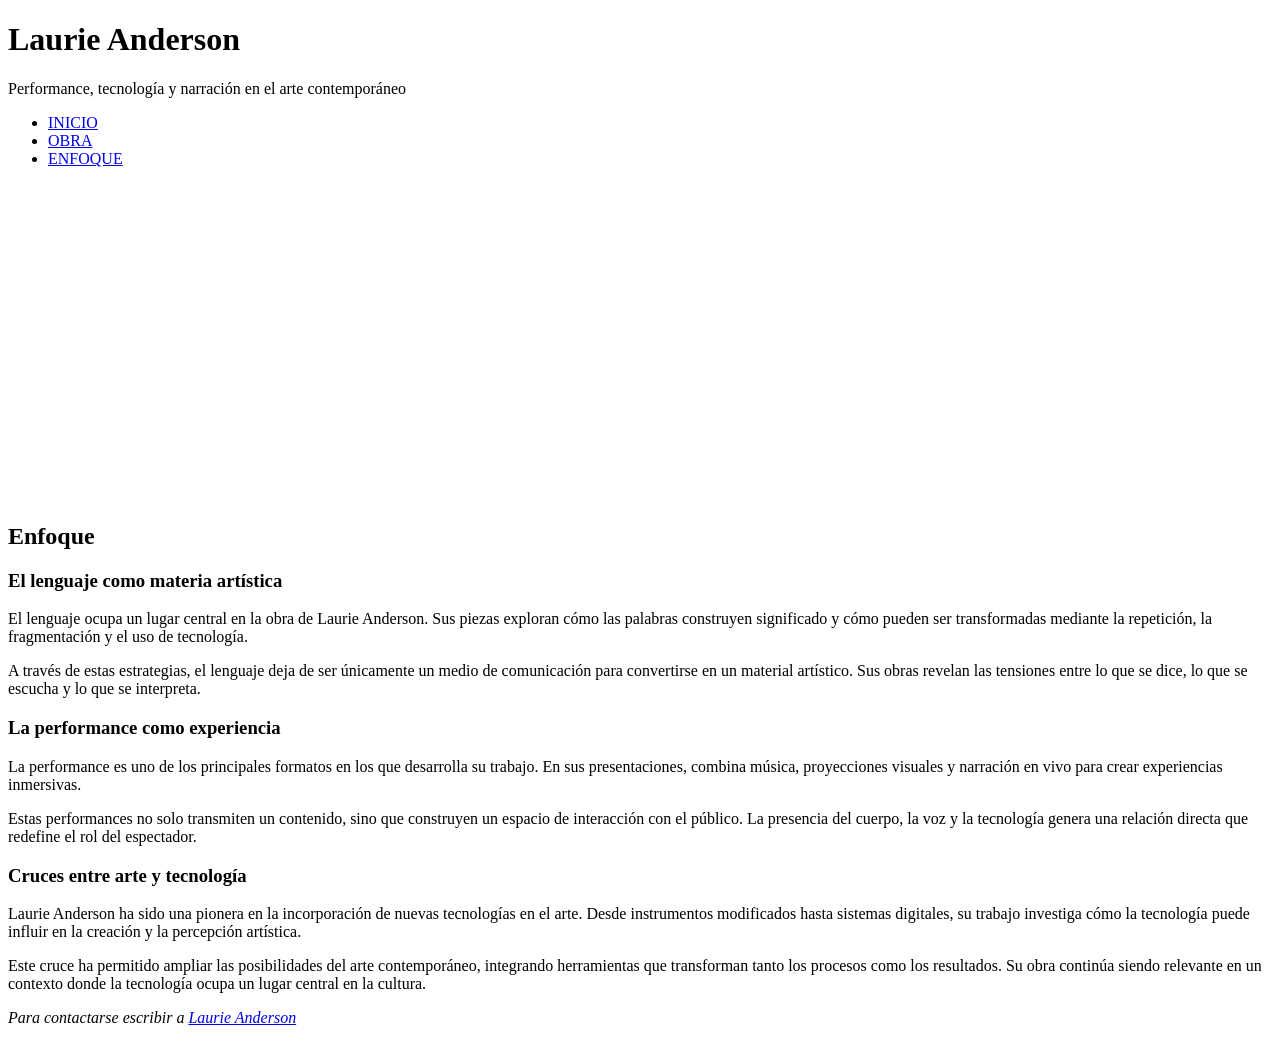
==== enfoque.html @ 58ab9e8a "Estructura del código + contenido de las páginas html" ====
<!doctype html>
<html lang="es">
    <head>
        <meta charset="UTF-8">
        <link href="css/estilos.css" rel="stylesheet">
        <link rel="preconnect" href="https://fonts.googleapis.com">
        <link rel="preconnect" href="https://fonts.gstatic.com" crossorigin>
        <link href="https://fonts.googleapis.com/css2?family=Abel&family=Hurricane&family=Space+Grotesk:wght@300..700&display=swap" rel="stylesheet">
        <title>Enfoque - Laurie Anderson</title> 
    </head>
    <body>
        <header>
            <h1>Laurie Anderson</h1>
            <p>Performance, tecnología y narración en el arte contemporáneo</p>
        </header>
        <nav>
            <ul>
                <li><a href="index.html">INICIO</a></li>
                <li><a href="obra.html">OBRA</a></li>  
                <li><a href="enfoque.html">ENFOQUE</a></li> 
            </ul>
        </nav>
        <main>
            <aside>
                    <iframe width="560" height="315" src="https://www.youtube.com/embed/Vzt2p4XkKco?si=jx5J7yZ4-qzxsO3_" title="YouTube video player" frameborder="0" allow="accelerometer; autoplay; clipboard-write; encrypted-media; gyroscope; picture-in-picture; web-share" referrerpolicy="strict-origin-when-cross-origin" allowfullscreen></iframe>
            </aside>
            <section>
                <h2>Enfoque</h2>
                <article>
                    <h3>El lenguaje como materia artística</h3>
                    <p>
                        El lenguaje ocupa un lugar central en la obra de Laurie Anderson. Sus piezas exploran cómo las palabras construyen significado y cómo pueden ser transformadas mediante la repetición, la fragmentación y el uso de tecnología.
                    </p>
                    <p>
                        A través de estas estrategias, el lenguaje deja de ser únicamente un medio de comunicación para convertirse en un material artístico. Sus obras revelan las tensiones entre lo que se dice, lo que se escucha y lo que se interpreta.
                    </p>
                </article>
                <article>
                    <h3>La performance como experiencia</h3>
                    <p>
                        La performance es uno de los principales formatos en los que desarrolla su trabajo. En sus presentaciones, combina música, proyecciones visuales y narración en vivo para crear experiencias inmersivas.
                    </p>
                    <p>
                        Estas performances no solo transmiten un contenido, sino que construyen un espacio de interacción con el público. La presencia del cuerpo, la voz y la tecnología genera una relación directa que redefine el rol del espectador.
                    </p>
                </article>
                <article>
                    <h3>Cruces entre arte y tecnología</h3>
                    <p>
                        Laurie Anderson ha sido una pionera en la incorporación de nuevas tecnologías en el arte. Desde instrumentos modificados hasta sistemas digitales, su trabajo investiga cómo la tecnología puede influir en la creación y la percepción artística.
                    </p>
                    <p>
                        Este cruce ha permitido ampliar las posibilidades del arte contemporáneo, integrando herramientas que transforman tanto los procesos como los resultados. Su obra continúa siendo relevante en un contexto donde la tecnología ocupa un lugar central en la cultura.
                    </p>
                </article>
            </section>
            <footer>
                <address>
                    <p>Para contactarse escribir a <a href="mailto:laurie@artedigital.com">Laurie Anderson</a></p>
                </address>
            </footer>
        </main>
    </body>
</html>
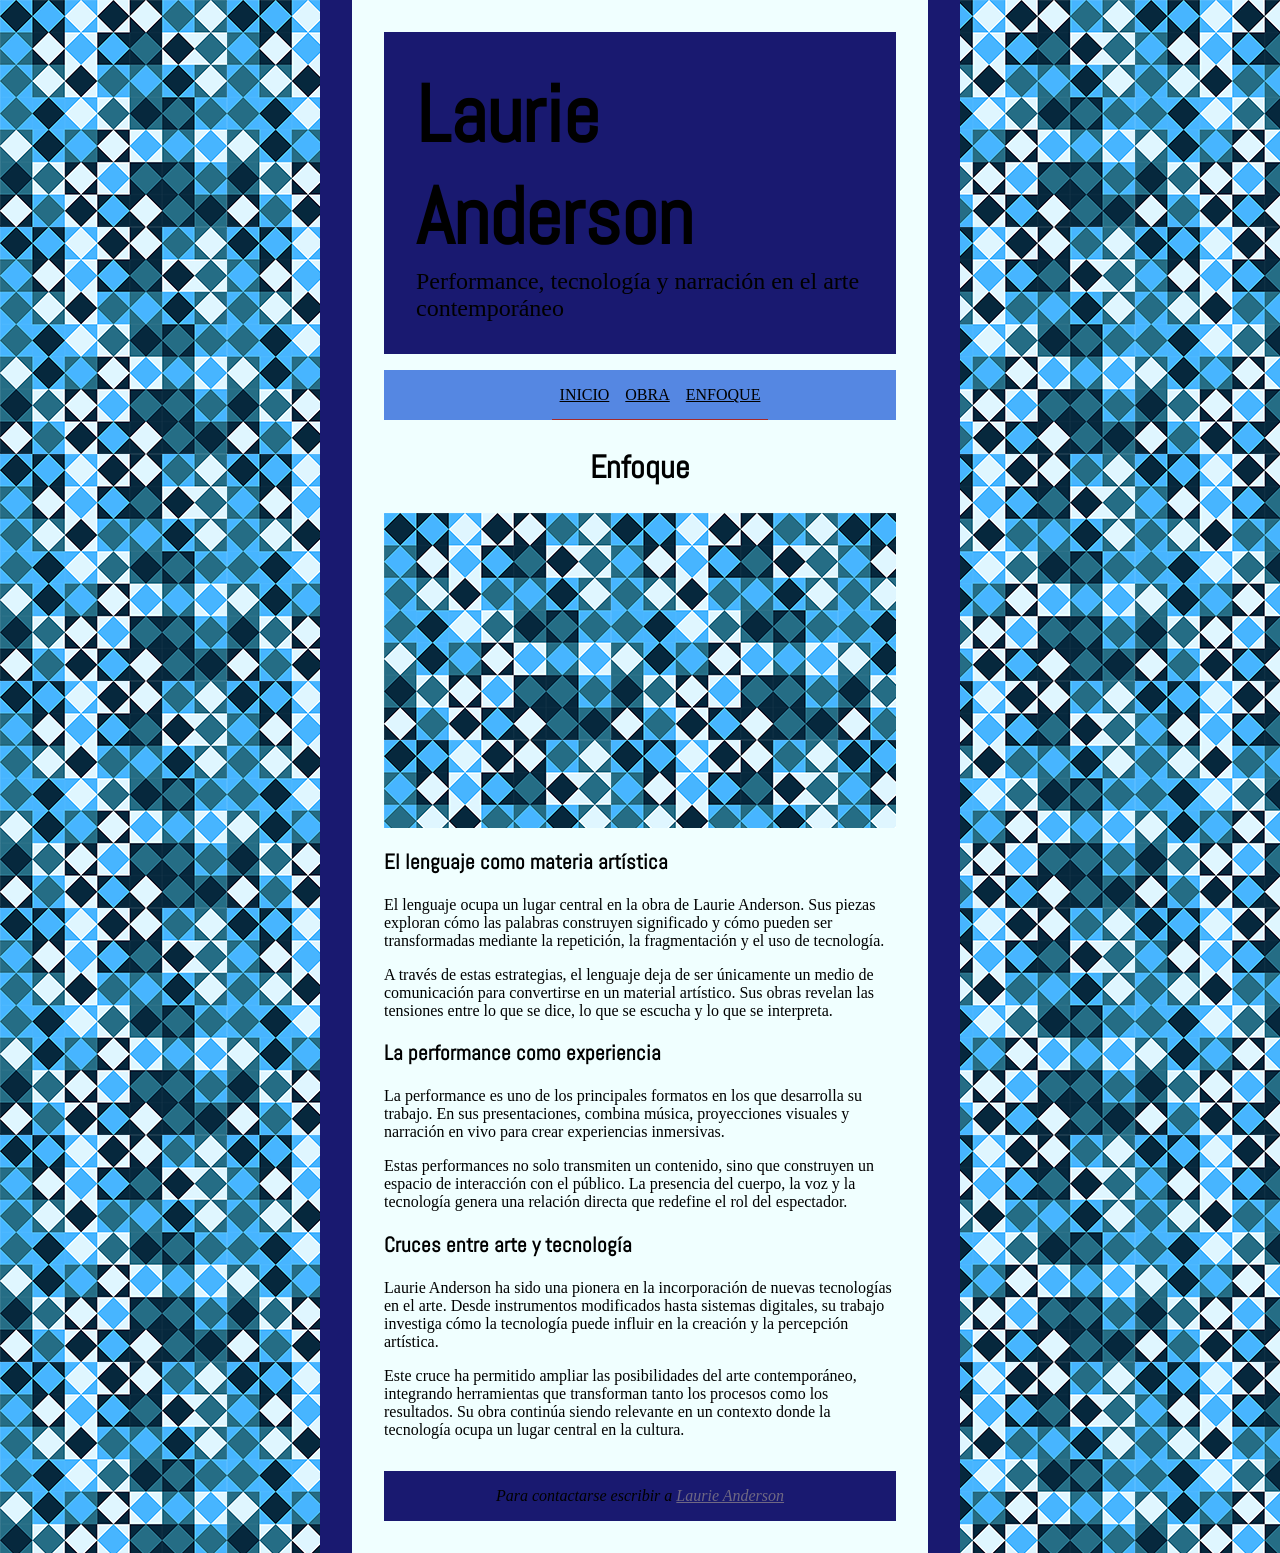
==== commit 97a487db: "Estilos + Ajustes de las páginas Desarrollé la hoja de estilos estilos.css y fui adaptando los html " ====
--- a/enfoque.html
+++ b/enfoque.html
@@ -9,56 +9,58 @@
         <title>Enfoque - Laurie Anderson</title> 
     </head>
     <body>
-        <header>
-            <h1>Laurie Anderson</h1>
-            <p>Performance, tecnología y narración en el arte contemporáneo</p>
-        </header>
-        <nav>
-            <ul>
-                <li><a href="index.html">INICIO</a></li>
-                <li><a href="obra.html">OBRA</a></li>  
-                <li><a href="enfoque.html">ENFOQUE</a></li> 
-            </ul>
-        </nav>
-        <main>
-            <aside>
-                    <iframe width="560" height="315" src="https://www.youtube.com/embed/Vzt2p4XkKco?si=jx5J7yZ4-qzxsO3_" title="YouTube video player" frameborder="0" allow="accelerometer; autoplay; clipboard-write; encrypted-media; gyroscope; picture-in-picture; web-share" referrerpolicy="strict-origin-when-cross-origin" allowfullscreen></iframe>
-            </aside>
-            <section>
-                <h2>Enfoque</h2>
-                <article>
-                    <h3>El lenguaje como materia artística</h3>
-                    <p>
-                        El lenguaje ocupa un lugar central en la obra de Laurie Anderson. Sus piezas exploran cómo las palabras construyen significado y cómo pueden ser transformadas mediante la repetición, la fragmentación y el uso de tecnología.
-                    </p>
-                    <p>
-                        A través de estas estrategias, el lenguaje deja de ser únicamente un medio de comunicación para convertirse en un material artístico. Sus obras revelan las tensiones entre lo que se dice, lo que se escucha y lo que se interpreta.
-                    </p>
-                </article>
-                <article>
-                    <h3>La performance como experiencia</h3>
-                    <p>
-                        La performance es uno de los principales formatos en los que desarrolla su trabajo. En sus presentaciones, combina música, proyecciones visuales y narración en vivo para crear experiencias inmersivas.
-                    </p>
-                    <p>
-                        Estas performances no solo transmiten un contenido, sino que construyen un espacio de interacción con el público. La presencia del cuerpo, la voz y la tecnología genera una relación directa que redefine el rol del espectador.
-                    </p>
-                </article>
-                <article>
-                    <h3>Cruces entre arte y tecnología</h3>
-                    <p>
-                        Laurie Anderson ha sido una pionera en la incorporación de nuevas tecnologías en el arte. Desde instrumentos modificados hasta sistemas digitales, su trabajo investiga cómo la tecnología puede influir en la creación y la percepción artística.
-                    </p>
-                    <p>
-                        Este cruce ha permitido ampliar las posibilidades del arte contemporáneo, integrando herramientas que transforman tanto los procesos como los resultados. Su obra continúa siendo relevante en un contexto donde la tecnología ocupa un lugar central en la cultura.
-                    </p>
-                </article>
-            </section>
-            <footer>
-                <address>
-                    <p>Para contactarse escribir a <a href="mailto:laurie@artedigital.com">Laurie Anderson</a></p>
-                </address>
-            </footer>
-        </main>
+        <div id="caja">
+            <header>
+                <h1>Laurie Anderson</h1>
+                <p>Performance, tecnología y narración en el arte contemporáneo</p>
+            </header>
+            <nav>
+                <ul>
+                    <li><a href="index.html">INICIO</a></li>
+                    <li><a href="obra.html">OBRA</a></li>  
+                    <li><a href="enfoque.html">ENFOQUE</a></li> 
+                </ul>
+            </nav>
+            <main>
+                <section>
+                    <h2>Enfoque</h2>
+                    <div id="video">
+                        <iframe width="560" height="315" src="https://www.youtube.com/embed/Vzt2p4XkKco?si=jx5J7yZ4-qzxsO3_" title="YouTube video player" frameborder="0" allow="accelerometer; autoplay; clipboard-write; encrypted-media; gyroscope; picture-in-picture; web-share" referrerpolicy="strict-origin-when-cross-origin" allowfullscreen></iframe>
+                    </div>
+                    <article>
+                        <h3>El lenguaje como materia artística</h3>
+                        <p>
+                            El lenguaje ocupa un lugar central en la obra de Laurie Anderson. Sus piezas exploran cómo las palabras construyen significado y cómo pueden ser transformadas mediante la repetición, la fragmentación y el uso de tecnología.
+                        </p>
+                        <p>
+                            A través de estas estrategias, el lenguaje deja de ser únicamente un medio de comunicación para convertirse en un material artístico. Sus obras revelan las tensiones entre lo que se dice, lo que se escucha y lo que se interpreta.
+                        </p>
+                    </article>
+                    <article>
+                        <h3>La performance como experiencia</h3>
+                        <p>
+                            La performance es uno de los principales formatos en los que desarrolla su trabajo. En sus presentaciones, combina música, proyecciones visuales y narración en vivo para crear experiencias inmersivas.
+                        </p>
+                        <p>
+                            Estas performances no solo transmiten un contenido, sino que construyen un espacio de interacción con el público. La presencia del cuerpo, la voz y la tecnología genera una relación directa que redefine el rol del espectador.
+                        </p>
+                    </article>
+                    <article>
+                        <h3>Cruces entre arte y tecnología</h3>
+                        <p>
+                            Laurie Anderson ha sido una pionera en la incorporación de nuevas tecnologías en el arte. Desde instrumentos modificados hasta sistemas digitales, su trabajo investiga cómo la tecnología puede influir en la creación y la percepción artística.
+                        </p>
+                        <p>
+                            Este cruce ha permitido ampliar las posibilidades del arte contemporáneo, integrando herramientas que transforman tanto los procesos como los resultados. Su obra continúa siendo relevante en un contexto donde la tecnología ocupa un lugar central en la cultura.
+                        </p>
+                    </article>
+                </section>
+                <footer>
+                    <address>
+                        <p>Para contactarse escribir a <a href="mailto:laurie@artedigital.com">Laurie Anderson</a></p>
+                    </address>
+                </footer>
+            </main>
+        </div>
     </body>
 </html>
--- a/css/estilos.css
+++ b/css/estilos.css
@@ -0,0 +1,175 @@
+* { box-sizing: border-box; }
+
+body {
+    width: 100%;
+    max-width: 960 px;
+    padding: 0;
+    border: 0;
+    margin: 0;
+    background-image: url("../img/fondo.png");
+    background-repeat: repeat;
+    display: flex;
+    justify-content: center;
+
+}
+
+#caja {
+    width: 50%;
+    padding: 2rem;
+    border-right: 2rem solid;
+    border-left: 2rem solid;
+    background-color: azure;
+    border-color: midnightblue;
+}
+
+header {
+    width: 100%;
+    padding: 2rem;
+    background-color:midnightblue;
+    display: flex;
+    flex-direction: column;
+    align-items: center;
+}
+
+h1 {
+    padding: 0;
+    border: 0;
+    margin: 0;
+    font-size: 5rem;
+}
+
+h2 {
+    font-size: 2rem;
+}
+
+header p {
+    padding: 0;
+    border: 0;
+    margin: 0;
+    font-size: 1.5rem;
+}
+
+nav ul {
+    list-style-type: none;
+    display: flex;
+    justify-content: center;
+    background-color:rgb(85, 135, 226);
+}
+
+nav li {
+    padding-top: 1rem;
+    padding-bottom: 1rem;
+    border-color:aqua;
+    background-color: brown;
+}
+
+nav a {
+    padding-top: 1rem;
+    padding-bottom: 1rem;
+    padding-left: 0.5rem;
+    padding-right: 0.5rem;
+    
+    margin: 0;
+}
+
+nav a:link {
+    color:black;
+    background-color: rgb(85, 135, 226);
+}
+
+nav a:visited {
+    color:black;
+    background-color: rgb(71, 118, 204);
+}
+
+nav a:hover {
+    color:white;
+    background-color: rgb(71, 118, 204);
+}
+
+nav a:active {
+    color:rgb(68, 68, 68);
+    background-color: rgb(39, 76, 145);
+}
+
+footer a:link {
+    color:rgb(111, 104, 131);
+}
+
+footer a:visited {
+    color:black;
+}
+
+footer a:hover {
+    color:white;
+}
+
+footer a:active {
+    color:rgb(68, 68, 68);
+}
+
+blockquote {
+    text-align: right;
+    font-size: 1.5rem;
+}
+
+h3 {
+    font-size: 1.3rem;
+}
+
+h1, h2, h3 {
+    font-family: Abel;
+}
+
+h2 {
+    text-align: center;
+}
+
+iframe {
+    padding: 1rem;
+    background-image: url("../img/fondo.png");
+}
+
+img {
+    max-width: 100%;
+    padding: 1rem;
+    background-image: url("../img/fondo.png");
+}
+
+#video {
+    display: flex;
+    justify-content: center;
+}
+
+.artcimg {
+    margin-bottom: 2rem;
+    display: flex;
+    justify-content:baseline;
+    
+}
+
+#img1 {
+    margin-left: 2rem;
+}
+
+#img2 {
+    margin-right: 2rem;
+}
+
+.imagen {
+    max-width: 100%;
+}
+
+.pie {
+    margin-top:0;
+    text-align: center;
+    color: cadetblue;
+    background-color: rgb(39, 48, 180);
+}
+
+footer {
+    margin-top: 2rem;
+    display: flex;
+    justify-content: center;
+    background-color: midnightblue;
+}
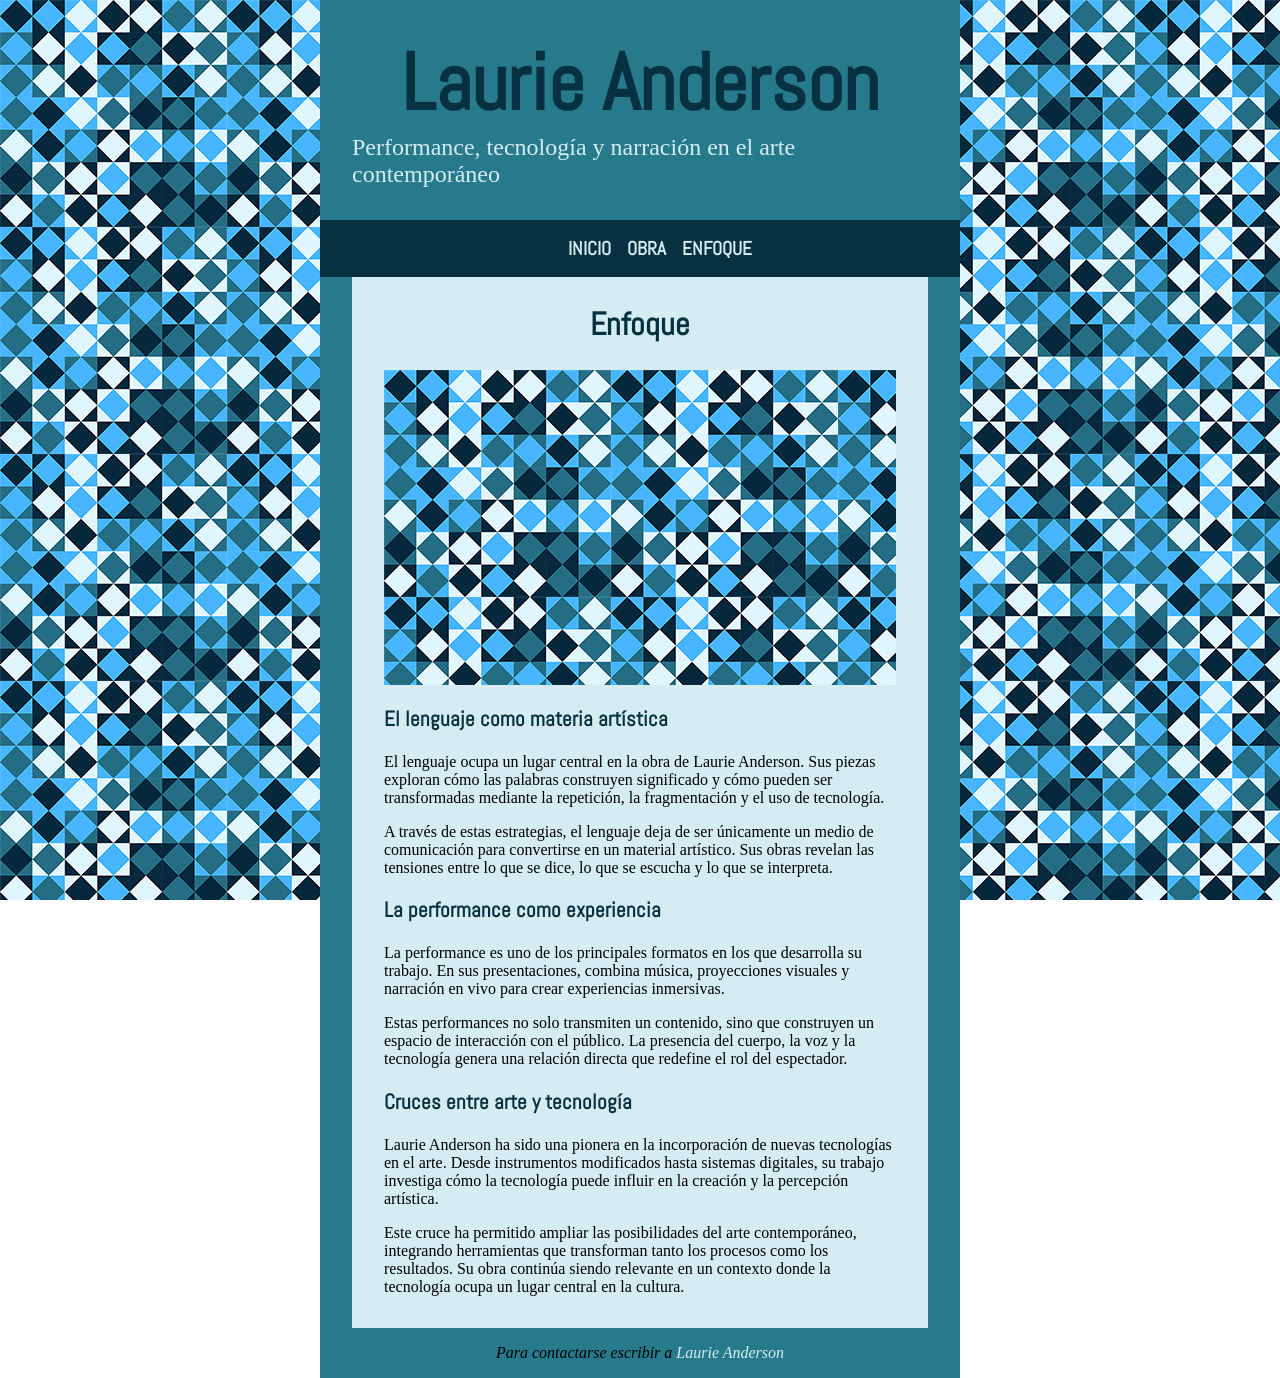
==== commit 66c0b44a: "Ajustes finales + comentarios" ====
--- a/enfoque.html
+++ b/enfoque.html
@@ -3,12 +3,16 @@
     <head>
         <meta charset="UTF-8">
         <link href="css/estilos.css" rel="stylesheet">
+
+        <!-- Importo la tipografía de Google Fonts con el Embed code -->
         <link rel="preconnect" href="https://fonts.googleapis.com">
         <link rel="preconnect" href="https://fonts.gstatic.com" crossorigin>
-        <link href="https://fonts.googleapis.com/css2?family=Abel&family=Hurricane&family=Space+Grotesk:wght@300..700&display=swap" rel="stylesheet">
+        <link href="https://fonts.googleapis.com/css2?family=Abel&display=swap" rel="stylesheet">
+        
         <title>Enfoque - Laurie Anderson</title> 
     </head>
     <body>
+        <!-- Creo un div "caja" para que contenga el contenido de la página, con un fondo liso, delante del fondo principal -->
         <div id="caja">
             <header>
                 <h1>Laurie Anderson</h1>
@@ -25,6 +29,7 @@
                 <section>
                     <h2>Enfoque</h2>
                     <div id="video">
+                        <!-- Incrusto el video de Youtube con el Embed code -->
                         <iframe width="560" height="315" src="https://www.youtube.com/embed/Vzt2p4XkKco?si=jx5J7yZ4-qzxsO3_" title="YouTube video player" frameborder="0" allow="accelerometer; autoplay; clipboard-write; encrypted-media; gyroscope; picture-in-picture; web-share" referrerpolicy="strict-origin-when-cross-origin" allowfullscreen></iframe>
                     </div>
                     <article>
@@ -55,12 +60,12 @@
                         </p>
                     </article>
                 </section>
-                <footer>
-                    <address>
-                        <p>Para contactarse escribir a <a href="mailto:laurie@artedigital.com">Laurie Anderson</a></p>
-                    </address>
-                </footer>
             </main>
+            <footer>
+                <address>
+                    <p>Para contactarse escribir a <a href="mailto:laurie@artedigital.com">Laurie Anderson</a></p>
+                </address>
+            </footer>
         </div>
     </body>
 </html>
--- a/css/estilos.css
+++ b/css/estilos.css
@@ -1,48 +1,58 @@
+/* Para mejor control del tamaño de las cajas */
 * { box-sizing: border-box; }
 
 body {
     width: 100%;
-    max-width: 960 px;
+    max-width: 2000px;
     padding: 0;
     border: 0;
     margin: 0;
     background-image: url("../img/fondo.png");
     background-repeat: repeat;
-    display: flex;
-    justify-content: center;
-
-}
-
+
+    /* Para que no maree el bajar por la página */
+    background-attachment: fixed;
+
+    display: flex;
+    justify-content: center;
+}
+
+/* Caja con fondo de color sólido más chica que el fondo para mayor legibilidad */
 #caja {
     width: 50%;
     padding: 2rem;
     border-right: 2rem solid;
     border-left: 2rem solid;
-    background-color: azure;
-    border-color: midnightblue;
+    background-color: #D5EDF2;
+    border-color: #277A8C;
 }
 
 header {
-    width: 100%;
     padding: 2rem;
-    background-color:midnightblue;
+
+    /* Compensación con márgen negativo para el padding de la #caja */
+    margin: -2rem -4rem 0 -4rem;
+
+    background-color:#277A8C;
     display: flex;
     flex-direction: column;
     align-items: center;
 }
 
 h1 {
+    color: #073040;
     padding: 0;
     border: 0;
     margin: 0;
     font-size: 5rem;
 }
 
-h2 {
-    font-size: 2rem;
+h1, h2, h3 {
+    font-family: Abel;
 }
 
 header p {
+    color: #D5EDF2;
     padding: 0;
     border: 0;
     margin: 0;
@@ -50,17 +60,26 @@
 }
 
 nav ul {
+
+    /* Compensación con márgen negativo para el padding de la #caja */
+    margin: 0 -4rem;
+
     list-style-type: none;
     display: flex;
     justify-content: center;
-    background-color:rgb(85, 135, 226);
+    background-color:#073040;
 }
 
 nav li {
+    font-family: Abel;
+    font-weight: bold;
+    font-size: 1.2rem;
     padding-top: 1rem;
     padding-bottom: 1rem;
-    border-color:aqua;
-    background-color: brown;
+}
+
+a {
+    text-decoration: none;
 }
 
 nav a {
@@ -68,84 +87,56 @@
     padding-bottom: 1rem;
     padding-left: 0.5rem;
     padding-right: 0.5rem;
-    
-    margin: 0;
 }
 
 nav a:link {
-    color:black;
-    background-color: rgb(85, 135, 226);
+    color:#D5EDF2;
+    background-color: #073040;
 }
 
 nav a:visited {
-    color:black;
-    background-color: rgb(71, 118, 204);
+    color:#44AFF2;
+    background-color: #073040;
 }
 
 nav a:hover {
-    color:white;
-    background-color: rgb(71, 118, 204);
+    color:#073040;
+    background-color: #277A8C;
 }
 
 nav a:active {
     color:rgb(68, 68, 68);
-    background-color: rgb(39, 76, 145);
-}
-
-footer a:link {
-    color:rgb(111, 104, 131);
-}
-
-footer a:visited {
-    color:black;
-}
-
-footer a:hover {
-    color:white;
-}
-
-footer a:active {
-    color:rgb(68, 68, 68);
+    background-color: #D5EDF2;
 }
 
 blockquote {
+    color: #277A8C;
     text-align: right;
     font-size: 1.5rem;
 }
 
+h2 {
+    color: #073040;
+    font-size: 2rem;
+    text-align: center;
+}
+
 h3 {
+    color: #073040;
     font-size: 1.3rem;
 }
 
-h1, h2, h3 {
-    font-family: Abel;
-}
-
-h2 {
-    text-align: center;
-}
-
-iframe {
+img {
+    max-width: 100%;
+
+    /* Les agrego un marco con el patrón del fondo general a las imágenes */
     padding: 1rem;
     background-image: url("../img/fondo.png");
 }
 
-img {
-    max-width: 100%;
-    padding: 1rem;
-    background-image: url("../img/fondo.png");
-}
-
-#video {
-    display: flex;
-    justify-content: center;
-}
-
 .artcimg {
     margin-bottom: 2rem;
     display: flex;
-    justify-content:baseline;
-    
 }
 
 #img1 {
@@ -158,18 +149,55 @@
 
 .imagen {
     max-width: 100%;
+    width: 20rem;
+
+    /* Evita que el flexbox achique las imágenes cuando el texto necesita más espacio. */
+    flex-shrink: 0;
+
 }
 
 .pie {
     margin-top:0;
     text-align: center;
     color: cadetblue;
-    background-color: rgb(39, 48, 180);
+    background-color: #073040;
+}
+
+#video {
+    display: flex;
+    justify-content: center;
+}
+
+iframe {
+
+    /* Le agrego un marco con el patrón del fondo general al video */
+    padding: 1rem;
+    background-image: url("../img/fondo.png");
+
 }
 
 footer {
-    margin-top: 2rem;
-    display: flex;
-    justify-content: center;
-    background-color: midnightblue;
+
+    /* Compensación con márgen negativo para el padding de la #caja */
+    margin: 2rem -4rem -2rem -4rem;
+
+    display: flex;
+    justify-content: center;
+    background-color: #277A8C;
+}
+
+footer a:link {
+    color:#D5EDF2;
+}
+
+footer a:visited {
+    color:#44AFF2;
+}
+
+footer a:hover {
+    color:#1BA0F2;
+}
+
+footer a:active {
+    color: #073040;
 }
